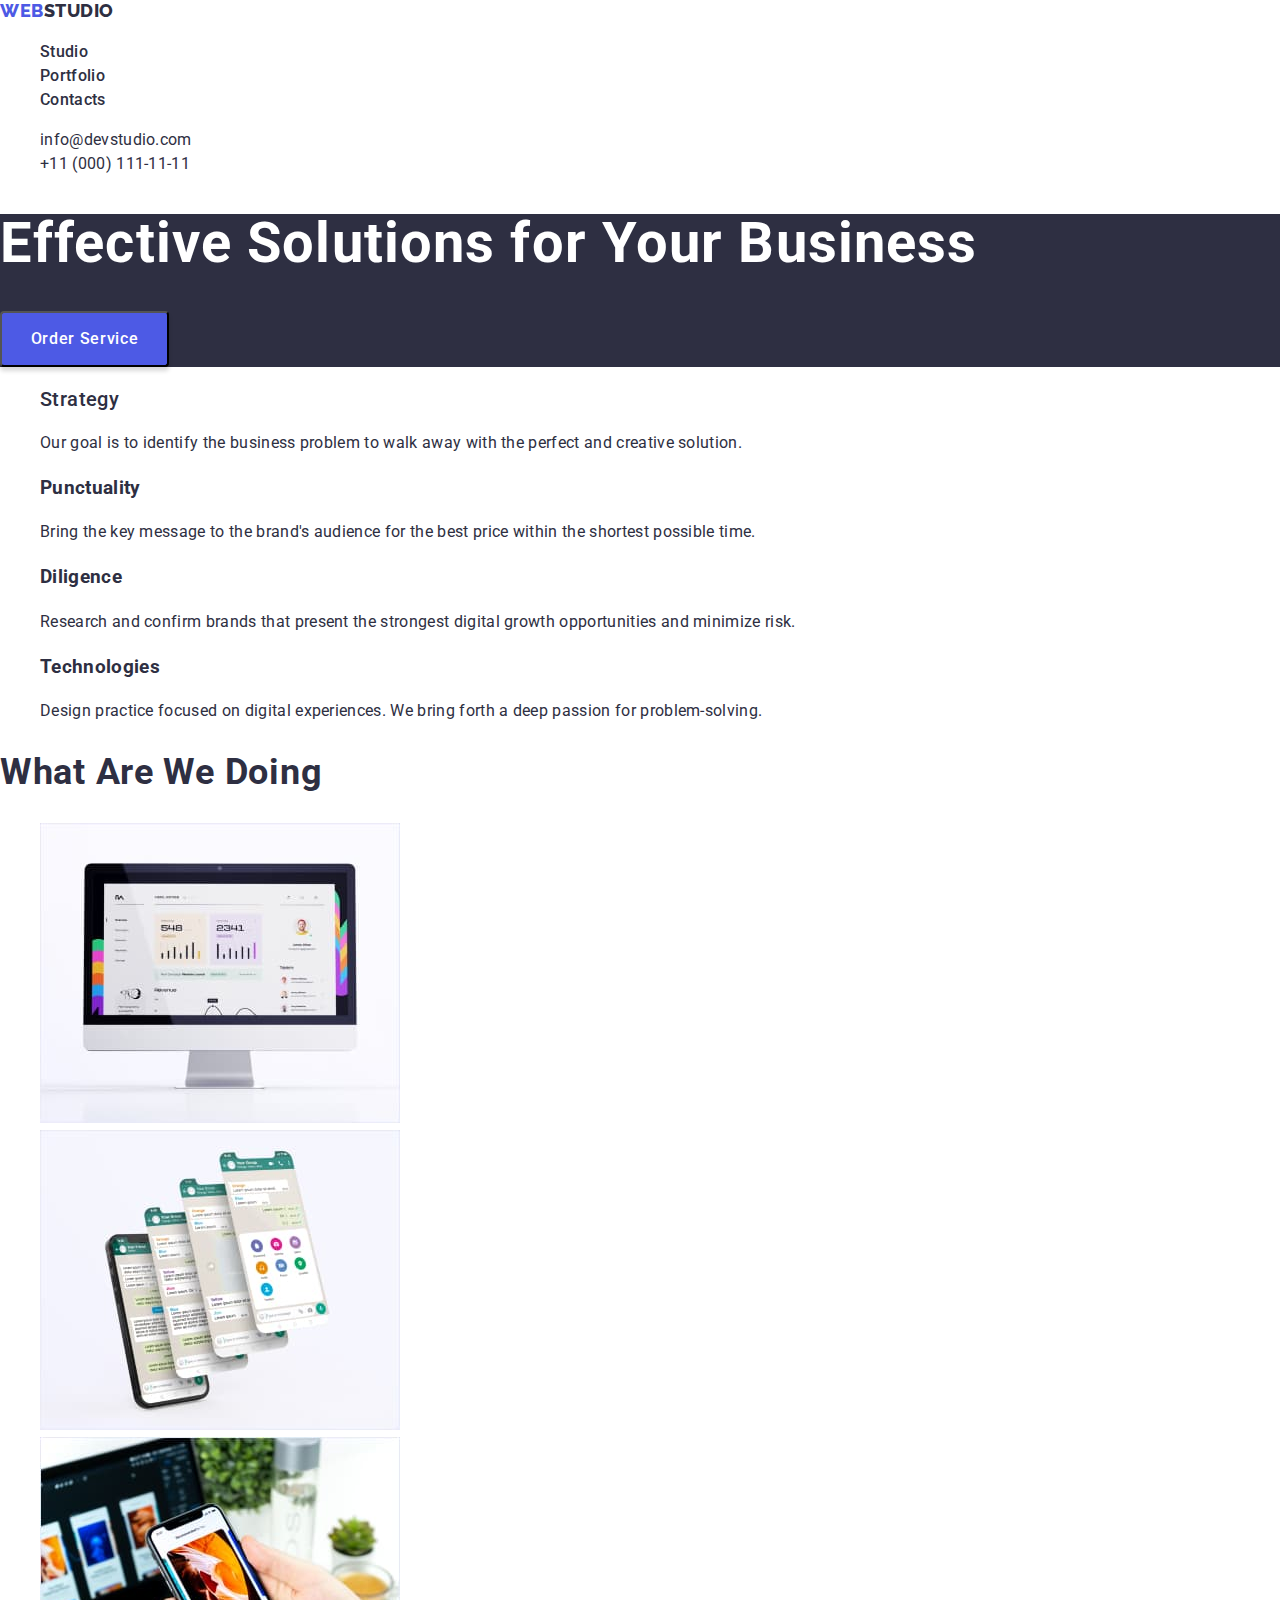
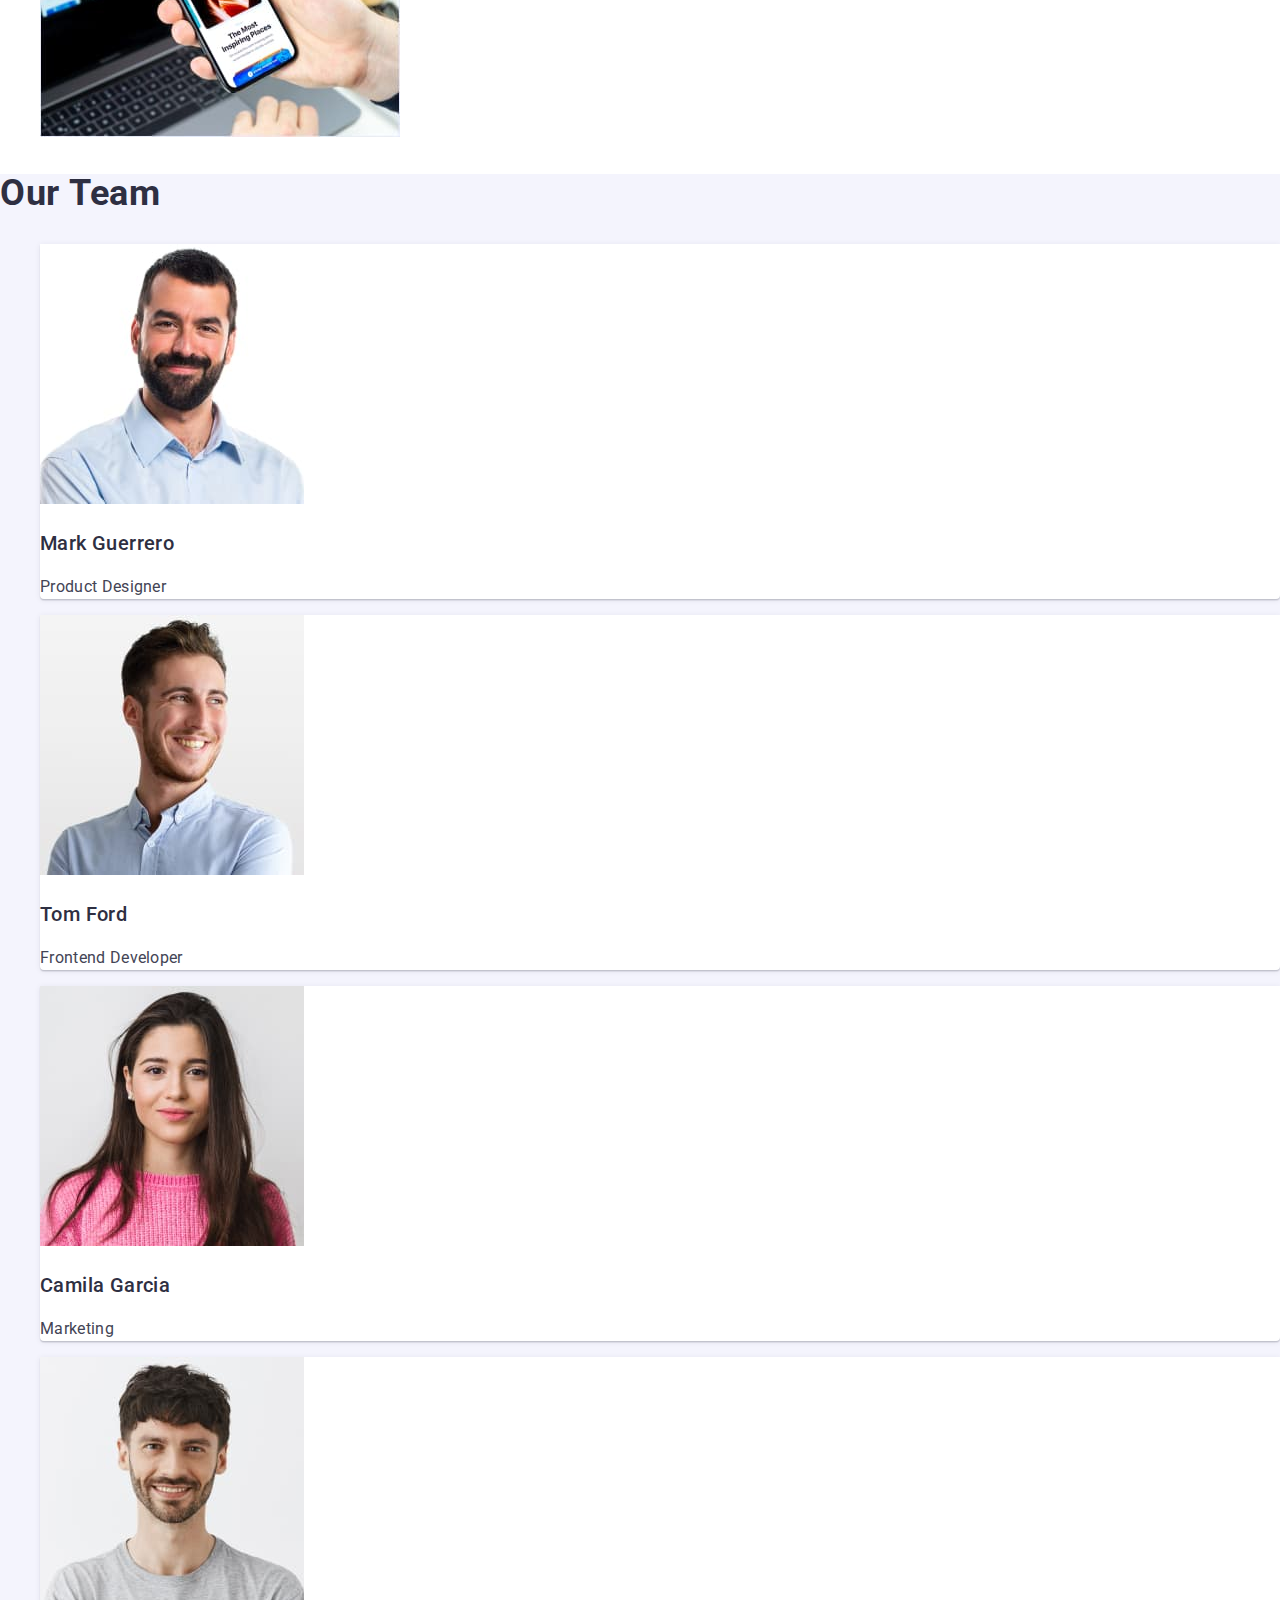
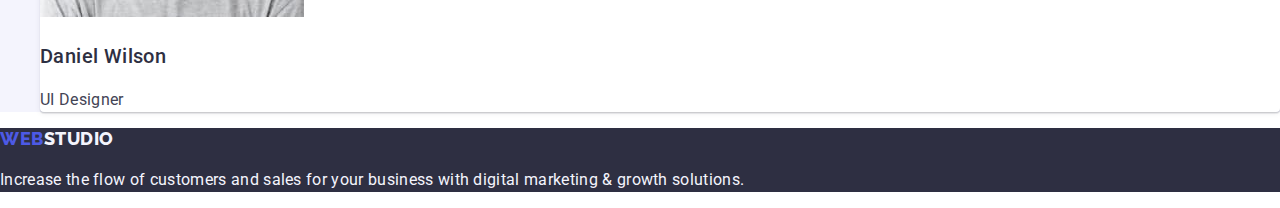
==== index.html @ 171f9cbe "add initial files from previous work" ====
<!DOCTYPE html>
<html lang="en">
  <head>
    <meta charset="UTF-8" />
    <meta name="viewport" content="width=device-width, initial-scale=1.0" />

    <link rel="preconnect" href="https://fonts.googleapis.com" />
    <link rel="preconnect" href="https://fonts.gstatic.com" crossorigin />

    <link
      href="https://fonts.googleapis.com/css2?family=Raleway:ital,wght@0,800;1,800&family=Roboto:wght@400;500;700&display=swap"
      rel="stylesheet"
    />

    <link
      rel="stylesheet"
      href="https://cdn.jsdelivr.net/npm/modern-normalize@2.0.0/modern-normalize.min.css"
    />

    <link rel="stylesheet" href="./css/styles.css" />

    <title>WebStudio</title>
  </head>
  <body>
    <header class="header-studio">
      <nav class="header-studio-nav">
        <a href="./index.html" class="link nav-logo"
          >Web<span class="header-second-logo">Studio</span></a
        >
        <ul class="list nav-list">
          <li class="nav-list-item">
            <a class="link nav-item-link" href="./index.html">Studio</a>
          </li>
          <li class="nav-list-item">
            <a class="link nav-item-link" href="./portfolio.html">Portfolio</a>
          </li>
          <li class="nav-list-item">
            <a class="link nav-item-link" href="">Contacts</a>
          </li>
        </ul>
      </nav>

      <address class="header-studio-address">
        <ul class="list address-list">
          <li class="adress-list-item">
            <a class="link address-item-link" href="mailto:info@devstudio.com"
              >info@devstudio.com</a
            >
          </li>
          <li class="adress-list-item">
            <a class="link address-item-link" href="tel:+110001111111"
              >+11 (000) 111-11-11</a
            >
          </li>
        </ul>
      </address>
    </header>
    <main class="main-studio">
      <!-- Section 1: Hero -->
      <section class="hero">
        <h1 class="hero-title">Effective Solutions for Your Business</h1>
        <button class="btn hero-btn" type="button">Order Service</button>
      </section>
      <!-- Section 2:  Features -->
      <section class="features">
        <h2 class="visually-hidden">Products</h2>
        <ul class="list fratures-list">
          <li class="features-list-item">
            <h3 class="subtitle features-item-title">Strategy</h3>
            <p class="features-item-text">
              Our goal is to identify the business problem to walk away with the
              perfect and creative solution.
            </p>
          </li>
          <li class="features-list-item">
            <h3 class="features-item-title">Punctuality</h3>
            <p class="features-item-text">
              Bring the key message to the brand's audience for the best price
              within the shortest possible time.
            </p>
          </li>
          <li class="features-list-item">
            <h3 class="features-item-title">Diligence</h3>
            <p class="features-item-text">
              Research and confirm brands that present the strongest digital
              growth opportunities and minimize risk.
            </p>
          </li>
          <li class="features-list-item">
            <h3 class="features-item-title">Technologies</h3>
            <p class="features-item-text">
              Design practice focused on digital experiences. We bring forth a
              deep passion for problem-solving.
            </p>
          </li>
        </ul>
      </section>
      <!-- Section 3: Products -->
      <section class="products">
        <h2 class="title products-title">What are we doing</h2>
        <ul class="list products-list">
          <li class="products-list-item">
            <img
              class="products-item-img"
              src="./images/studio/our_work_1.jpg"
              alt="Development of desktop apps"
              width="360"
              height="300"
            />
          </li>
          <li class="products-list-item">
            <img
              class="products-item-img"
              src="./images/studio/our_work_2.jpg"
              alt="Development of mobile apps"
              width="360"
              height="300"
            />
          </li>
          <li class="products-list-item">
            <img
              class="products-item-img"
              src="./images/studio/our_work_3.jpg"
              alt="Development of desktop and mobile apps"
              width="360"
              height="300"
            />
          </li>
        </ul>
      </section>
      <!-- Section 4: Team -->
      <section class="team">
        <h2 class="title team-title">Our Team</h2>
        <ul class="list team-list">
          <li class="team-list-item">
            <img
              class="team-item-img"
              src="./images/studio/team_img_4.jpg"
              alt="Mark Guerrero"
              width="264"
              height="260"
            />
            <h3 class="subtitle team-item-title">Mark Guerrero</h3>
            <p class="team-item-text">Product Designer</p>
          </li>
          <li class="team-list-item">
            <img
              class="team-item-img"
              src="./images/studio/team_img_3.jpg"
              alt="Tom Ford"
              width="264"
              height="260"
            />
            <h3 class="subtitle team-item-title">Tom Ford</h3>
            <p class="team-item-text">Frontend Developer</p>
          </li>
          <li class="team-list-item">
            <img
              class="team-item-img"
              src="./images/studio/team_img_2.jpg"
              alt="Camila Garcia"
              width="264"
              height="260"
            />
            <h3 class="subtitle team-item-title">Camila Garcia</h3>
            <p class="team-item-text">Marketing</p>
          </li>
          <li class="team-list-item">
            <img
              class="team-item-img"
              src="./images/studio/team_img_1.jpg"
              alt="Daniel Wilson"
              width="264"
              height="260"
            />
            <h3 class="subtitle team-item-title">Daniel Wilson</h3>
            <p class="team-item-text">UI Designer</p>
          </li>
        </ul>
      </section>
    </main>
    <footer class="footer-studio">
      <a class="link footer-studio-logo" href="./index.html"
        >Web<span class="footer-second-logo">Studio</span></a
      >
      <p class="footer-studio-text">
        Increase the flow of customers and sales for your business with digital
        marketing & growth solutions.
      </p>
    </footer>
  </body>
</html>
---- css/styles.css ----
:root {
    --title-color: #2E2F42;       /* title,button, logo, background */
    --accent-color: #404BBF;      /* hover,focus */
    --text-color: #434455;        /* text and address*/
    --back-hero-color: #FFFFFF;   /* hero's text, background and text(hover,focus)*/
    --back-footer-color: #F4F4FD; /* logo, btn(background -text and -color)*/
    --logo-btn-color: #4D5AE5;    /* logo,btn text and background*/
    --logo-border-color: #e7e9fc;/* logo-footer,btn border*/
    --title-hero-weight: 500;
}

body{
    font-family: 'Roboto', sans-serif;
    font-size: 16px;
    line-height: 1.5;
    letter-spacing: 0.32px;
    color: var(--title-color)
}

.title {
    font-size: 36px;
    line-height: 1.11;
    letter-spacing: 0.72px;
    text-transform: capitalize;
}

.subtitle {
    font-weight: var(--title-hero-weight);
    font-size: 20px;
    line-height: 1.2;
    letter-spacing: 0.4px;
}

.link {
    text-decoration: none;
}

.list {
    list-style-type: none;
}

.btn {
    font-family: inherit;
    font-weight: var(--title-hero-weight);
    line-height: inherit;
    letter-spacing: 0.64px;
    cursor: pointer;
}

/* #region Header */

/* .header-studio {} */

/* .header-studio-nav {} */


.nav-logo,
.footer-studio-logo,
.footer-portfolio-logo {
    color: var(--logo-btn-color);
    font-family: Raleway;
    font-size: 18px;
    font-weight: 800;
    line-height: 1.17;
    letter-spacing: 0.54px;
    text-transform: uppercase;
}

.header-second-logo {
    color: var(--title-color);
}

/* .nav-list {} */

/* .nav-list-item {} */

.nav-item-link {
    color: inherit;
    font-weight: var(--title-hero-weight);
}

.nav-item-link:hover,
.nav-item-link:focus {
    color: var(--accent-color);
}

/* .header-studio-address {} */

/* .address-list {} */

/* .adress-list-item {} */

.address-item-link {
    color: inherit;
    font-style: normal;
}

.address-item-link:hover,
.address-item-link:focus {
    color: var(--accent-color);
}

/* #endregion */

/* #region Hero */
.hero {
    background: var(--title-color);
}

.hero-title {
    color: var(--back-hero-color);

    font-size: 56px;
    line-height: 1.07;
    letter-spacing: 1.12px;
}

.hero-btn {
    width: 169px;
    height: 56px;
    border-radius: 4px;
    color: var(--back-hero-color);
    background: var(--logo-btn-color);
    box-shadow: 0px 4px 4px rgba(0, 0, 0, 0.15);
}

.hero-btn:hover,
.hero-btn:focus {
    background: var(--accent-color);
}

/* #endregion */

/* #region Feature */

/* .features {} */

.visually-hidden {
    position: absolute;
    white-space: nowrap;
    width: 1px;
    height: 1px;
    overflow: hidden;
    border: 0;
    padding: 0;
    clip: rect(0 0 0 0);
    clip-path: inset(50%);
    margin: -1px;
}

/* .fratures-list {} */

/* .features-list-item {} */

/* .features-item-title {} */

/* .features-item-text {} */

/* #endregion */

/* #region Products */
/* .products {} */

/* .products-title {} */

/* .products-list {} */

/* .products-list-item {} */

/* .products-item-img {} */
/* #endregion Products */

/* #region Team */
.team {
    background: var(--back-footer-color);  
}

/* .team-title {} */

/* .team-list {} */

.team-list-item {
    border-radius: 0px 0px 4px 4px;
    background: var(--back-hero-color);
    box-shadow: 0px 2px 1px 0px rgba(46, 47, 66, 0.08), 0px 1px 1px 0px rgba(46, 47, 66, 0.16), 0px 1px 6px 0px rgba(46, 47, 66, 0.08);
}

/* .team-item-img {} */

/* .team-item-title {} */

.team-item-text {
    color: var(--text-color)
}

/* #endregion Team */

/* #region Studio Footer */
.footer-studio,
.footer-portfolio{
    background: var(--title-color);
}

.footer-second-logo {
    color: var(--back-footer-color);
}

.footer-studio-text,
.footer-portfolio-text {
    color: var(--back-footer-color);
}

/* #endregion Studio Footer */



/* Portfolio */

/* #region Header */
/* .header-portfolio {} */

/* .header-portfolio-nav {} */

/* .header-portfolio-address {} */

/* #endregion Header */

/* #region Projects Portfolio */
/* .main-portfolio {} */

/* .main-projects {} */

/* .projects-filter-list {} */

/* .filter-list-item {} */

.filter-item-btn {
    color: var(--logo-btn-color);
    font-weight: var(--title-hero-weight);
    letter-spacing: 0.64px;

    border-radius: 4px;
    border: 1px solid var(--logo-border-color);
    background-color: var(--back-footer-color);
}

.filter-item-btn:hover,
.filter-item-btn:focus {
    color: var(--back-hero-color);

    background: var(--accent-color);
    box-shadow: 0px 2px 2px 0px rgba(0, 0, 0, 0.12), 0px 2px 1px 0px rgba(0, 0, 0, 0.08), 0px 3px 1px 0px rgba(0, 0, 0, 0.10);
}

/* .projects-list {} */

/* .projects-list-item {} */

/* .projects-item-img {} */

/* .projects-item-title {} */

.projects-item-text {
    color: var(--text-color);
}
/* #endregion Project Portfolio */

/* #region Portfolio Footer */
/* #endregion Portfolio Footer */
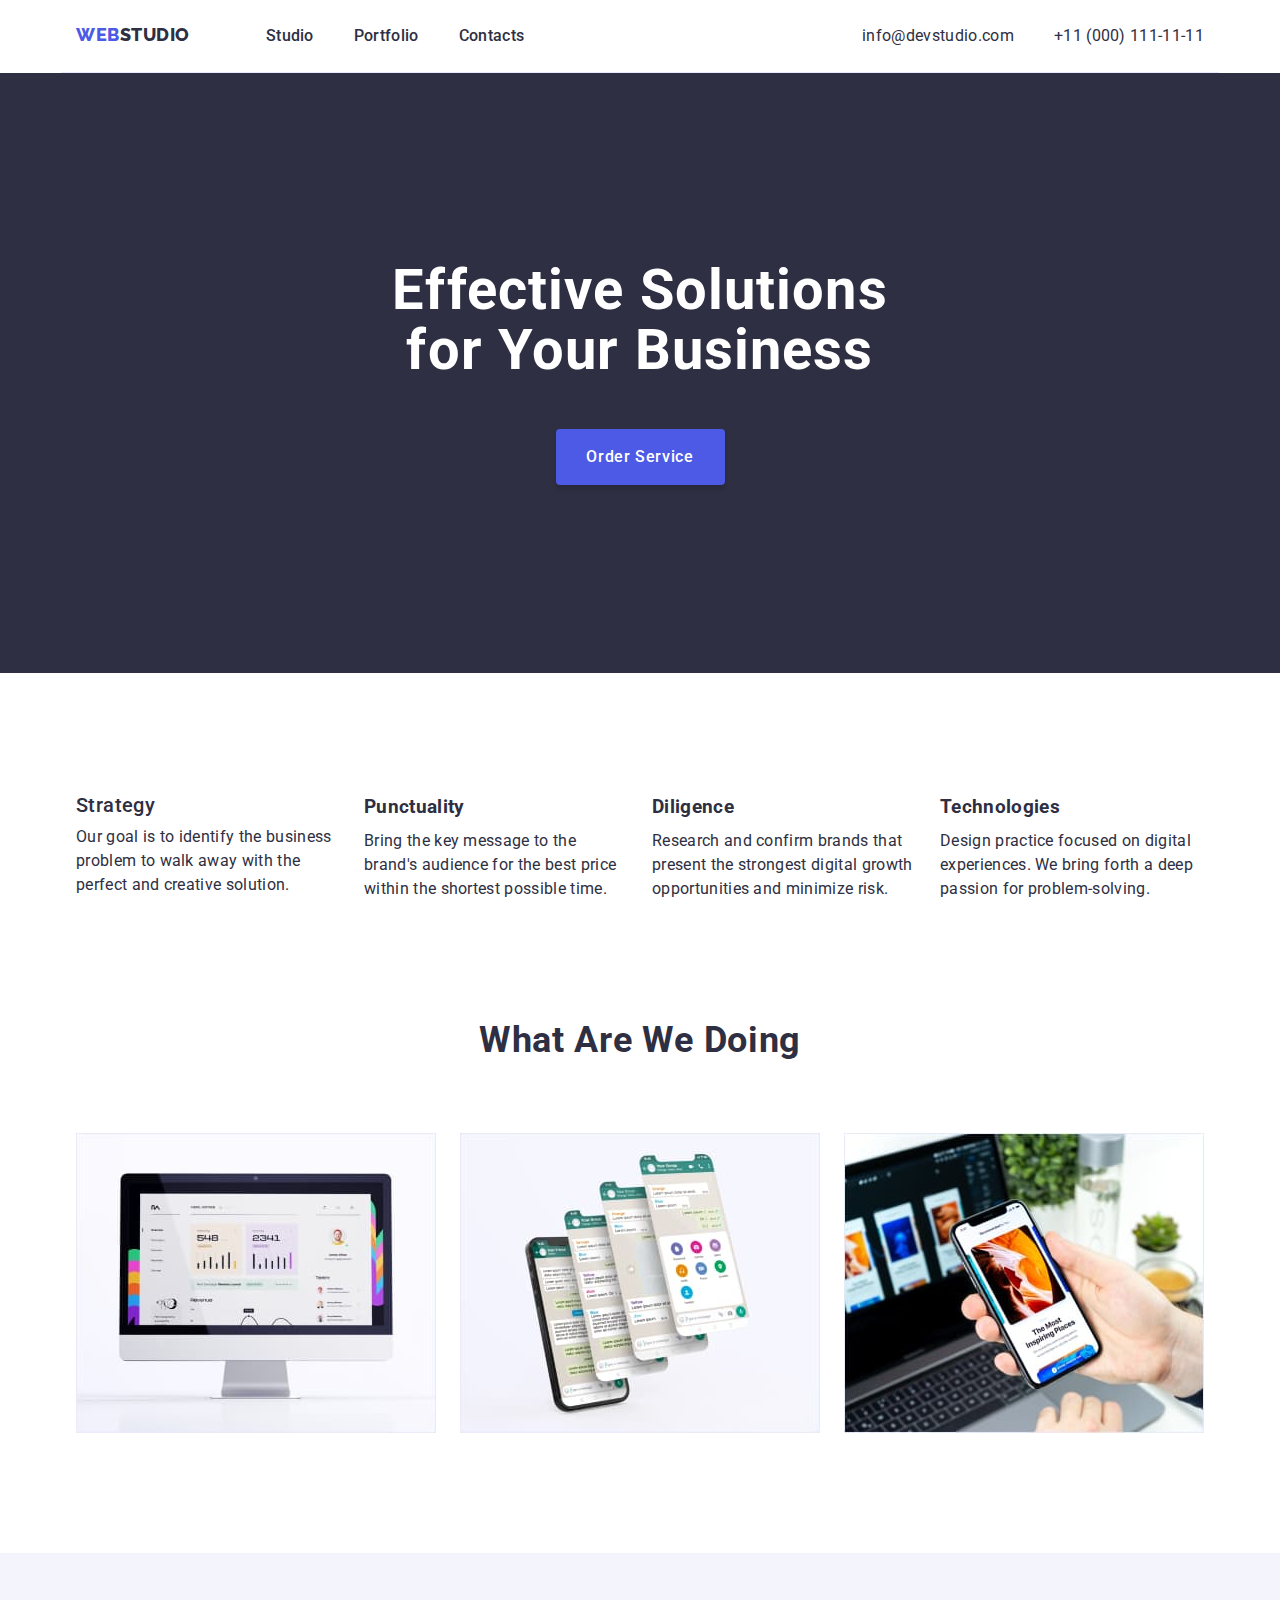
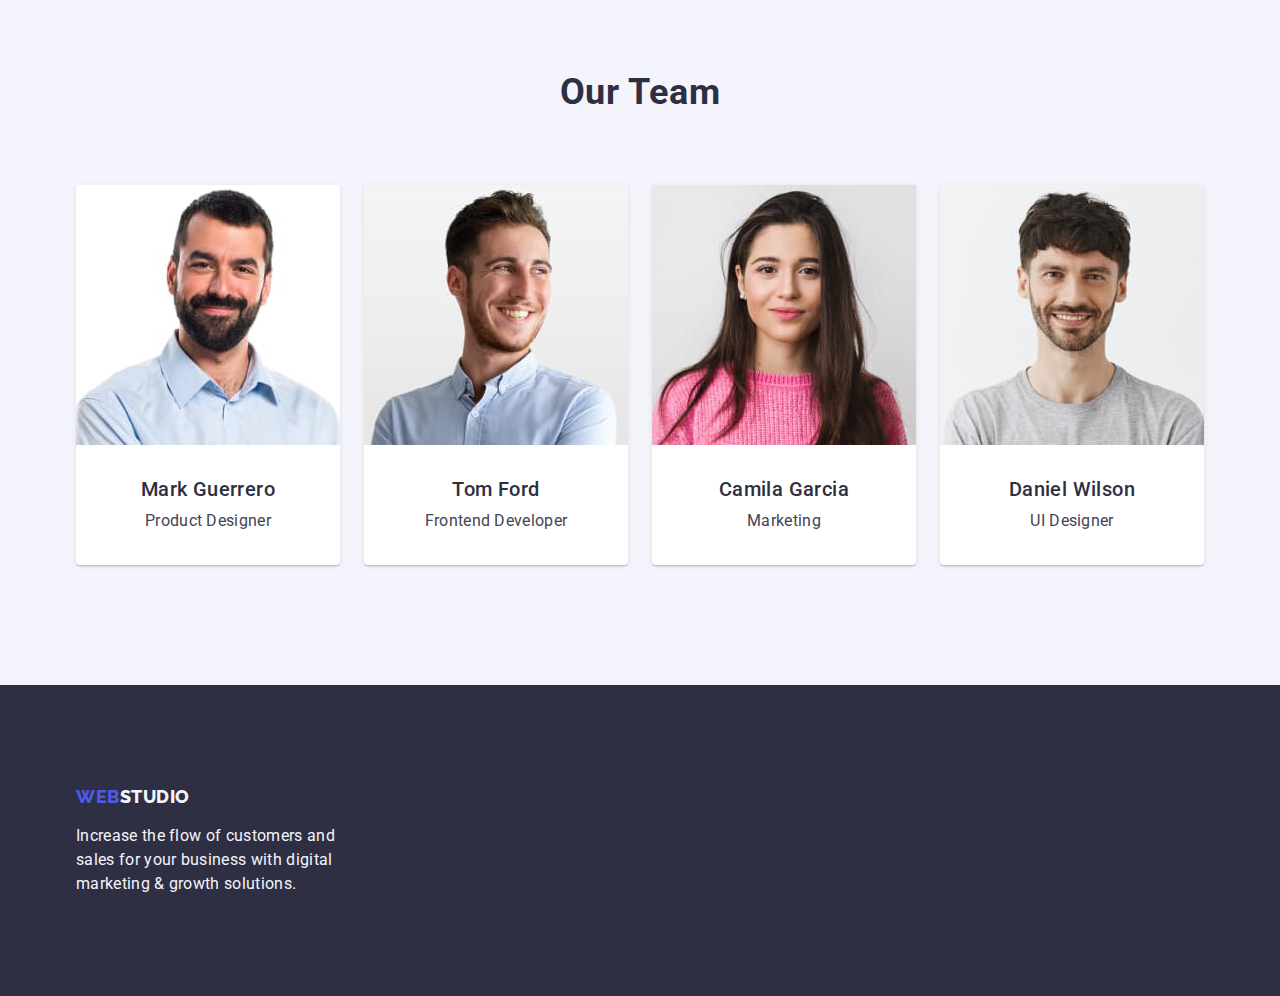
==== commit 0fbf0216: "add containers, paddings, margins and flex-containers for studio page" ====
--- a/index.html
+++ b/index.html
@@ -23,170 +23,192 @@
   </head>
   <body>
     <header class="header-studio">
-      <nav class="header-studio-nav">
-        <a href="./index.html" class="link nav-logo"
-          >Web<span class="header-second-logo">Studio</span></a
-        >
-        <ul class="list nav-list">
-          <li class="nav-list-item">
-            <a class="link nav-item-link" href="./index.html">Studio</a>
-          </li>
-          <li class="nav-list-item">
-            <a class="link nav-item-link" href="./portfolio.html">Portfolio</a>
-          </li>
-          <li class="nav-list-item">
-            <a class="link nav-item-link" href="">Contacts</a>
-          </li>
-        </ul>
-      </nav>
-
-      <address class="header-studio-address">
-        <ul class="list address-list">
-          <li class="adress-list-item">
-            <a class="link address-item-link" href="mailto:info@devstudio.com"
-              >info@devstudio.com</a
-            >
-          </li>
-          <li class="adress-list-item">
-            <a class="link address-item-link" href="tel:+110001111111"
-              >+11 (000) 111-11-11</a
-            >
-          </li>
-        </ul>
-      </address>
+      <div class="container">
+        <nav class="header-studio-nav">
+          <a href="./index.html" class="link nav-logo"
+            >Web<span class="header-second-logo">Studio</span></a
+          >
+          <ul class="list nav-list">
+            <li class="nav-list-item">
+              <a class="link nav-item-link" href="./index.html">Studio</a>
+            </li>
+            <li class="nav-list-item">
+              <a class="link nav-item-link" href="./portfolio.html"
+                >Portfolio</a
+              >
+            </li>
+            <li class="nav-list-item">
+              <a class="link nav-item-link" href="">Contacts</a>
+            </li>
+          </ul>
+        </nav>
+
+        <address class="header-studio-address">
+          <ul class="list address-list">
+            <li class="adress-list-item">
+              <a class="link address-item-link" href="mailto:info@devstudio.com"
+                >info@devstudio.com</a
+              >
+            </li>
+            <li class="adress-list-item">
+              <a class="link address-item-link" href="tel:+110001111111"
+                >+11 (000) 111-11-11</a
+              >
+            </li>
+          </ul>
+        </address>
+      </div>
     </header>
     <main class="main-studio">
       <!-- Section 1: Hero -->
       <section class="hero">
-        <h1 class="hero-title">Effective Solutions for Your Business</h1>
-        <button class="btn hero-btn" type="button">Order Service</button>
+        <div class="container">
+          <h1 class="hero-title">Effective Solutions for Your Business</h1>
+          <button class="btn hero-btn" type="button">Order Service</button>
+        </div>
       </section>
       <!-- Section 2:  Features -->
-      <section class="features">
-        <h2 class="visually-hidden">Products</h2>
-        <ul class="list fratures-list">
-          <li class="features-list-item">
-            <h3 class="subtitle features-item-title">Strategy</h3>
-            <p class="features-item-text">
-              Our goal is to identify the business problem to walk away with the
-              perfect and creative solution.
-            </p>
-          </li>
-          <li class="features-list-item">
-            <h3 class="features-item-title">Punctuality</h3>
-            <p class="features-item-text">
-              Bring the key message to the brand's audience for the best price
-              within the shortest possible time.
-            </p>
-          </li>
-          <li class="features-list-item">
-            <h3 class="features-item-title">Diligence</h3>
-            <p class="features-item-text">
-              Research and confirm brands that present the strongest digital
-              growth opportunities and minimize risk.
-            </p>
-          </li>
-          <li class="features-list-item">
-            <h3 class="features-item-title">Technologies</h3>
-            <p class="features-item-text">
-              Design practice focused on digital experiences. We bring forth a
-              deep passion for problem-solving.
-            </p>
-          </li>
-        </ul>
+      <section class="features section">
+        <div class="container">
+          <h2 class="visually-hidden">Products</h2>
+          <ul class="list fratures-list card-set">
+            <li class="features-list-item card-set-item">
+              <h3 class="subtitle features-item-title">Strategy</h3>
+              <p class="features-item-text">
+                Our goal is to identify the business problem to walk away with
+                the perfect and creative solution.
+              </p>
+            </li>
+            <li class="features-list-item card-set-item">
+              <h3 class="features-item-title">Punctuality</h3>
+              <p class="features-item-text">
+                Bring the key message to the brand's audience for the best price
+                within the shortest possible time.
+              </p>
+            </li>
+            <li class="features-list-item card-set-item">
+              <h3 class="features-item-title">Diligence</h3>
+              <p class="features-item-text">
+                Research and confirm brands that present the strongest digital
+                growth opportunities and minimize risk.
+              </p>
+            </li>
+            <li class="features-list-item card-set-item">
+              <h3 class="features-item-title">Technologies</h3>
+              <p class="features-item-text">
+                Design practice focused on digital experiences. We bring forth a
+                deep passion for problem-solving.
+              </p>
+            </li>
+          </ul>
+        </div>
       </section>
       <!-- Section 3: Products -->
-      <section class="products">
-        <h2 class="title products-title">What are we doing</h2>
-        <ul class="list products-list">
-          <li class="products-list-item">
-            <img
-              class="products-item-img"
-              src="./images/studio/our_work_1.jpg"
-              alt="Development of desktop apps"
-              width="360"
-              height="300"
-            />
-          </li>
-          <li class="products-list-item">
-            <img
-              class="products-item-img"
-              src="./images/studio/our_work_2.jpg"
-              alt="Development of mobile apps"
-              width="360"
-              height="300"
-            />
-          </li>
-          <li class="products-list-item">
-            <img
-              class="products-item-img"
-              src="./images/studio/our_work_3.jpg"
-              alt="Development of desktop and mobile apps"
-              width="360"
-              height="300"
-            />
-          </li>
-        </ul>
+      <section class="products section">
+        <div class="container">
+          <h2 class="title products-title">What are we doing</h2>
+          <ul class="list products-list card-set">
+            <li class="products-list-item card-set-item">
+              <img
+                class="products-item-img"
+                src="./images/studio/our_work_1.jpg"
+                alt="Development of desktop apps"
+                width="360"
+                height="300"
+              />
+            </li>
+            <li class="products-list-item card-set-item">
+              <img
+                class="products-item-img"
+                src="./images/studio/our_work_2.jpg"
+                alt="Development of mobile apps"
+                width="360"
+                height="300"
+              />
+            </li>
+            <li class="products-list-item card-set-item">
+              <img
+                class="products-item-img"
+                src="./images/studio/our_work_3.jpg"
+                alt="Development of desktop and mobile apps"
+                width="360"
+                height="300"
+              />
+            </li>
+          </ul>
+        </div>
       </section>
       <!-- Section 4: Team -->
-      <section class="team">
-        <h2 class="title team-title">Our Team</h2>
-        <ul class="list team-list">
-          <li class="team-list-item">
-            <img
-              class="team-item-img"
-              src="./images/studio/team_img_4.jpg"
-              alt="Mark Guerrero"
-              width="264"
-              height="260"
-            />
-            <h3 class="subtitle team-item-title">Mark Guerrero</h3>
-            <p class="team-item-text">Product Designer</p>
-          </li>
-          <li class="team-list-item">
-            <img
-              class="team-item-img"
-              src="./images/studio/team_img_3.jpg"
-              alt="Tom Ford"
-              width="264"
-              height="260"
-            />
-            <h3 class="subtitle team-item-title">Tom Ford</h3>
-            <p class="team-item-text">Frontend Developer</p>
-          </li>
-          <li class="team-list-item">
-            <img
-              class="team-item-img"
-              src="./images/studio/team_img_2.jpg"
-              alt="Camila Garcia"
-              width="264"
-              height="260"
-            />
-            <h3 class="subtitle team-item-title">Camila Garcia</h3>
-            <p class="team-item-text">Marketing</p>
-          </li>
-          <li class="team-list-item">
-            <img
-              class="team-item-img"
-              src="./images/studio/team_img_1.jpg"
-              alt="Daniel Wilson"
-              width="264"
-              height="260"
-            />
-            <h3 class="subtitle team-item-title">Daniel Wilson</h3>
-            <p class="team-item-text">UI Designer</p>
-          </li>
-        </ul>
+      <section class="team section">
+        <div class="container">
+          <h2 class="title team-title">Our Team</h2>
+          <ul class="list team-list card-set">
+            <li class="team-list-item card-set-item">
+              <img
+                class="team-item-img"
+                src="./images/studio/team_img_4.jpg"
+                alt="Mark Guerrero"
+                width="264"
+                height="260"
+              />
+              <div class="team-desc-container">
+                <h3 class="subtitle team-item-title">Mark Guerrero</h3>
+                <p class="team-item-text">Product Designer</p>
+              </div>
+            </li>
+            <li class="team-list-item card-set-item">
+              <img
+                class="team-item-img"
+                src="./images/studio/team_img_3.jpg"
+                alt="Tom Ford"
+                width="264"
+                height="260"
+              />
+              <div class="team-desc-container">
+                <h3 class="subtitle team-item-title">Tom Ford</h3>
+                <p class="team-item-text">Frontend Developer</p>
+              </div>
+            </li>
+            <li class="team-list-item card-set-item">
+              <img
+                class="team-item-img"
+                src="./images/studio/team_img_2.jpg"
+                alt="Camila Garcia"
+                width="264"
+                height="260"
+              />
+              <div class="team-desc-container">
+                <h3 class="subtitle team-item-title">Camila Garcia</h3>
+                <p class="team-item-text">Marketing</p>
+              </div>
+            </li>
+            <li class="team-list-item card-set-item">
+              <img
+                class="team-item-img"
+                src="./images/studio/team_img_1.jpg"
+                alt="Daniel Wilson"
+                width="264"
+                height="260"
+              />
+              <div class="team-desc-container">
+                <h3 class="subtitle team-item-title">Daniel Wilson</h3>
+                <p class="team-item-text">UI Designer</p>
+              </div>
+            </li>
+          </ul>
+        </div>
       </section>
     </main>
     <footer class="footer-studio">
-      <a class="link footer-studio-logo" href="./index.html"
-        >Web<span class="footer-second-logo">Studio</span></a
-      >
-      <p class="footer-studio-text">
-        Increase the flow of customers and sales for your business with digital
-        marketing & growth solutions.
-      </p>
+      <div class="container">
+        <a class="link footer-studio-logo" href="./index.html"
+          >Web<span class="footer-second-logo">Studio</span></a
+        >
+        <p class="footer-studio-text">
+          Increase the flow of customers and sales for your business with
+          digital marketing & growth solutions.
+        </p>
+      </div>
     </footer>
   </body>
 </html>
--- a/css/styles.css
+++ b/css/styles.css
@@ -1,4 +1,5 @@
 :root {
+    /*  Colors */
     --title-color: #2E2F42;       /* title,button, logo, background */
     --accent-color: #404BBF;      /* hover,focus */
     --text-color: #434455;        /* text and address*/
@@ -6,15 +7,49 @@
     --back-footer-color: #F4F4FD; /* logo, btn(background -text and -color)*/
     --logo-btn-color: #4D5AE5;    /* logo,btn text and background*/
     --logo-border-color: #e7e9fc;/* logo-footer,btn border*/
+    /* Fonts */
     --title-hero-weight: 500;
-}
+
+    /* Gaps */
+    --items: 4;
+    --gap: 24px;
+    --gap-nav: 40px;
+
+    /* Margins */
+    --mb-title: 72px;
+    --mb-desc: 8px;
+
+    /* Padding */
+    --pt-section: 120px;
+    --pb-section: 120px;
+
+    --pt-footer: 101px;
+    --pb-footer: 100px;
+}
+
+/* #region Common styles */
 
 body{
     font-family: 'Roboto', sans-serif;
     font-size: 16px;
     line-height: 1.5;
     letter-spacing: 0.32px;
-    color: var(--title-color)
+    color: var(--title-color);
+}
+
+h1,h2,h3,h4,h5,h6,p {
+    margin: 0;
+    padding: 0;
+}
+
+ul {
+    margin: 0;
+    padding: 0;
+}
+
+img {
+    display: block;
+    max-width: 100%;
 }
 
 .title {
@@ -22,6 +57,7 @@
     line-height: 1.11;
     letter-spacing: 0.72px;
     text-transform: capitalize;
+    text-align: center;
 }
 
 .subtitle {
@@ -47,12 +83,46 @@
     cursor: pointer;
 }
 
+.container {
+    width: 1158px;
+    margin: 0 auto;
+    padding: 0 15px;
+}
+
+.section {
+    padding-top: var(--pt-section);
+}
+
+.card-set {
+    display: flex;
+    flex-wrap: wrap;
+    gap: var(--gap);
+}
+
+.card-set-item {
+    flex-basis: calc((100% - (var(--items) - 1) * var(--gap)) / var(--items));
+}
+
+/* #endregion */
+
 /* #region Header */
 
-/* .header-studio {} */
-
-/* .header-studio-nav {} */
-
+.header-studio .container{
+    display: flex;
+    align-items: center;
+    justify-content: space-between;
+    border-bottom: 1px solid var(--logo-border-color);
+}
+
+.header-studio-nav {
+    display: flex;
+    gap: 76px;
+}
+
+.nav-logo{
+    display: block;
+    padding: 24px 0;
+}
 
 .nav-logo,
 .footer-studio-logo,
@@ -70,12 +140,22 @@
     color: var(--title-color);
 }
 
-/* .nav-list {} */
+.nav-list {
+    display: flex;
+    gap: var(--gap-nav);
+
+}
 
 /* .nav-list-item {} */
 
+.nav-item-link,
+.address-item-link {
+    display: block;
+    padding: 24px 0;
+    color: inherit;
+}
+
 .nav-item-link {
-    color: inherit;
     font-weight: var(--title-hero-weight);
 }
 
@@ -86,12 +166,14 @@
 
 /* .header-studio-address {} */
 
-/* .address-list {} */
+.address-list {
+    display: flex;
+    gap: var(--gap-nav);
+}
 
 /* .adress-list-item {} */
 
 .address-item-link {
-    color: inherit;
     font-style: normal;
 }
 
@@ -107,21 +189,31 @@
     background: var(--title-color);
 }
 
+.hero .container{
+    padding: 188px 0; 
+    text-align: center;
+
+}
+
 .hero-title {
     color: var(--back-hero-color);
-
+    width: 496px;
+    height: 120px;
+    text-align: center;
     font-size: 56px;
     line-height: 1.07;
     letter-spacing: 1.12px;
+    margin: 0 auto 48px auto;
 }
 
 .hero-btn {
-    width: 169px;
+    min-width: 169px;
     height: 56px;
     border-radius: 4px;
     color: var(--back-hero-color);
     background: var(--logo-btn-color);
     box-shadow: 0px 4px 4px rgba(0, 0, 0, 0.15);
+    border-color: transparent;
 }
 
 .hero-btn:hover,
@@ -134,6 +226,10 @@
 /* #region Feature */
 
 /* .features {} */
+
+.features .container {
+    display: flex;
+}
 
 .visually-hidden {
     position: absolute;
@@ -152,18 +248,26 @@
 
 /* .features-list-item {} */
 
-/* .features-item-title {} */
+.features-item-title {
+    margin-bottom: var(--mb-desc);
+}
 
 /* .features-item-text {} */
 
 /* #endregion */
 
 /* #region Products */
-/* .products {} */
-
-/* .products-title {} */
-
-/* .products-list {} */
+.products {
+    padding-bottom: var(--pb-section);
+}
+
+.products-title {
+    margin-bottom: var(--mb-title);
+}
+
+.products-list {
+    --items: 3;
+}
 
 /* .products-list-item {} */
 
@@ -173,9 +277,17 @@
 /* #region Team */
 .team {
     background: var(--back-footer-color);  
-}
-
-/* .team-title {} */
+    padding-bottom: var(--pb-section);
+}
+
+.team-desc-container {
+    padding: 32px 0;
+    text-align: center;
+}
+
+.team-title {
+    margin-bottom: var(--mb-title);
+}
 
 /* .team-list {} */
 
@@ -187,7 +299,9 @@
 
 /* .team-item-img {} */
 
-/* .team-item-title {} */
+.team-item-title {
+    margin-bottom: var(--mb-desc);
+}
 
 .team-item-text {
     color: var(--text-color)
@@ -199,6 +313,12 @@
 .footer-studio,
 .footer-portfolio{
     background: var(--title-color);
+    padding: var(--pt-footer) 0 var(--pb-footer) 0;
+}
+
+.footer-studio-logo {
+    display: block;
+    margin-bottom: 17px;
 }
 
 .footer-second-logo {
@@ -208,6 +328,7 @@
 .footer-studio-text,
 .footer-portfolio-text {
     color: var(--back-footer-color);
+    max-width: 264px;
 }
 
 /* #endregion Studio Footer */
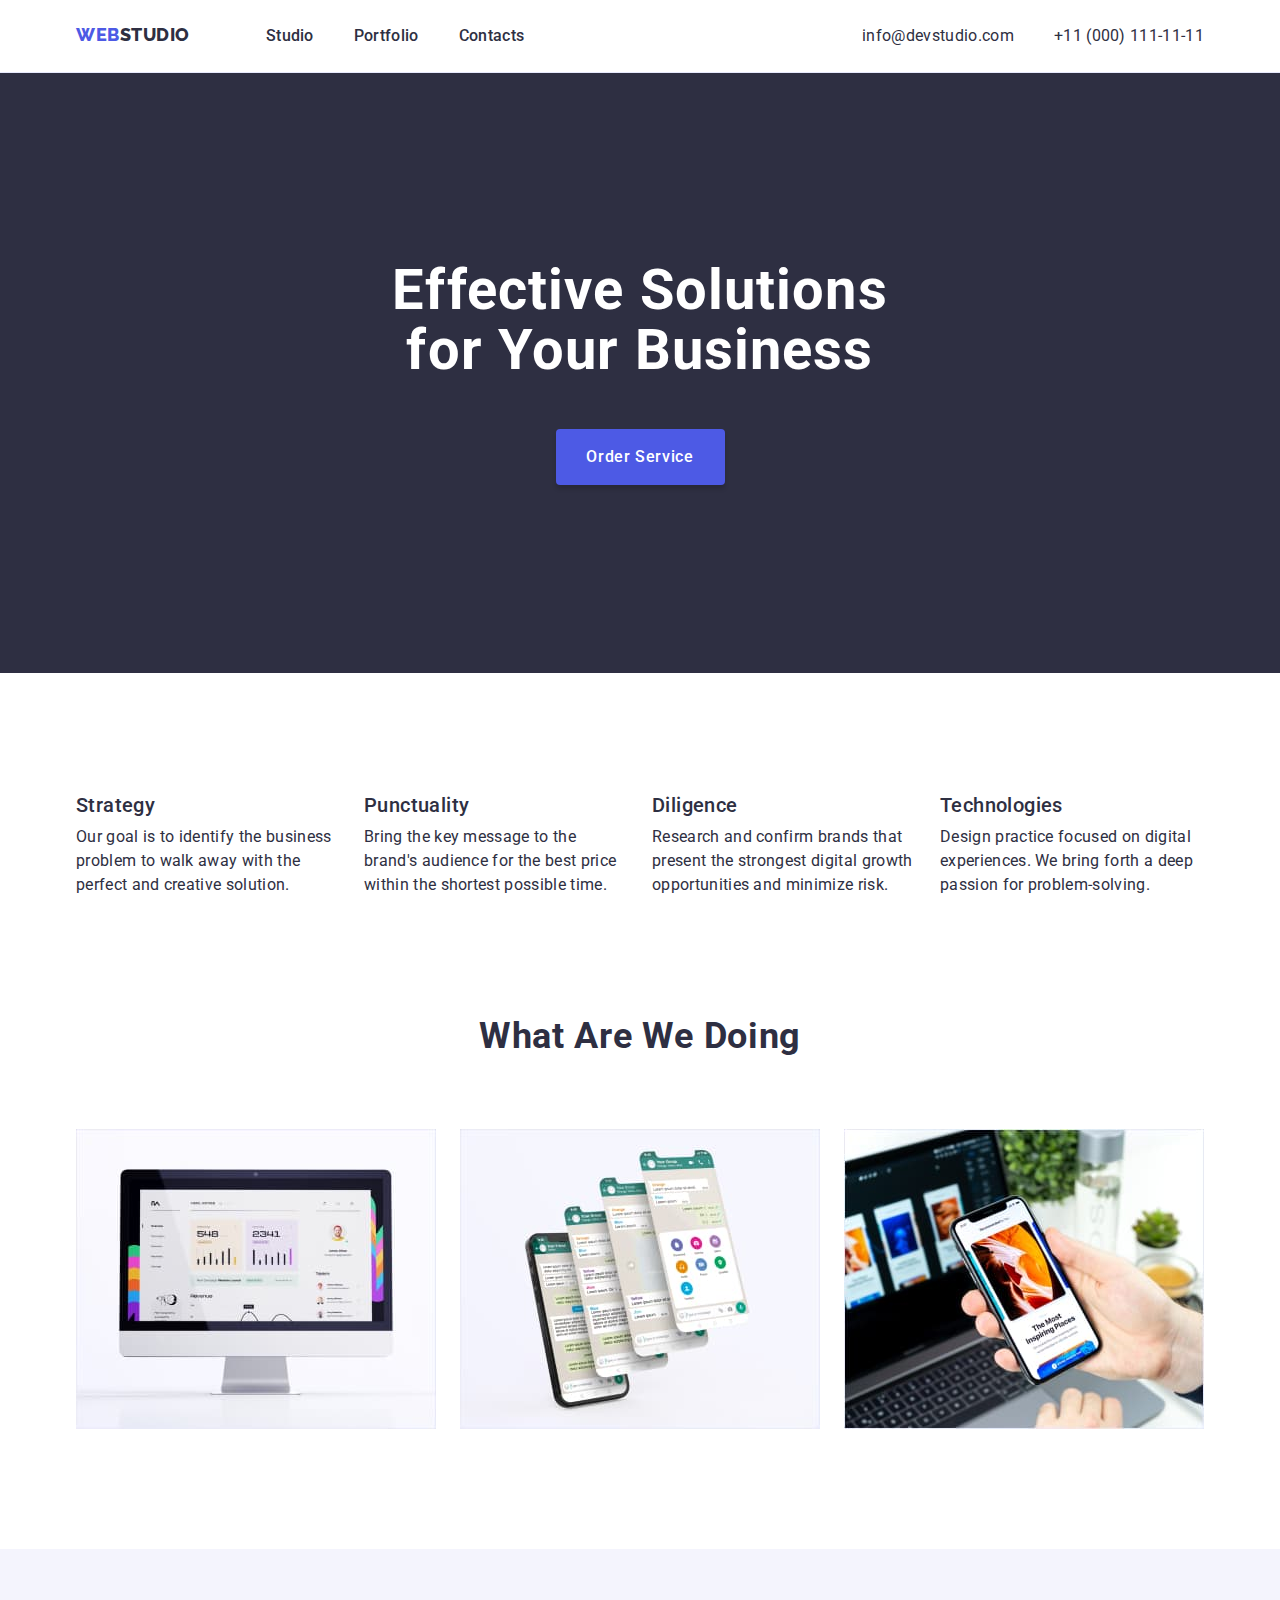
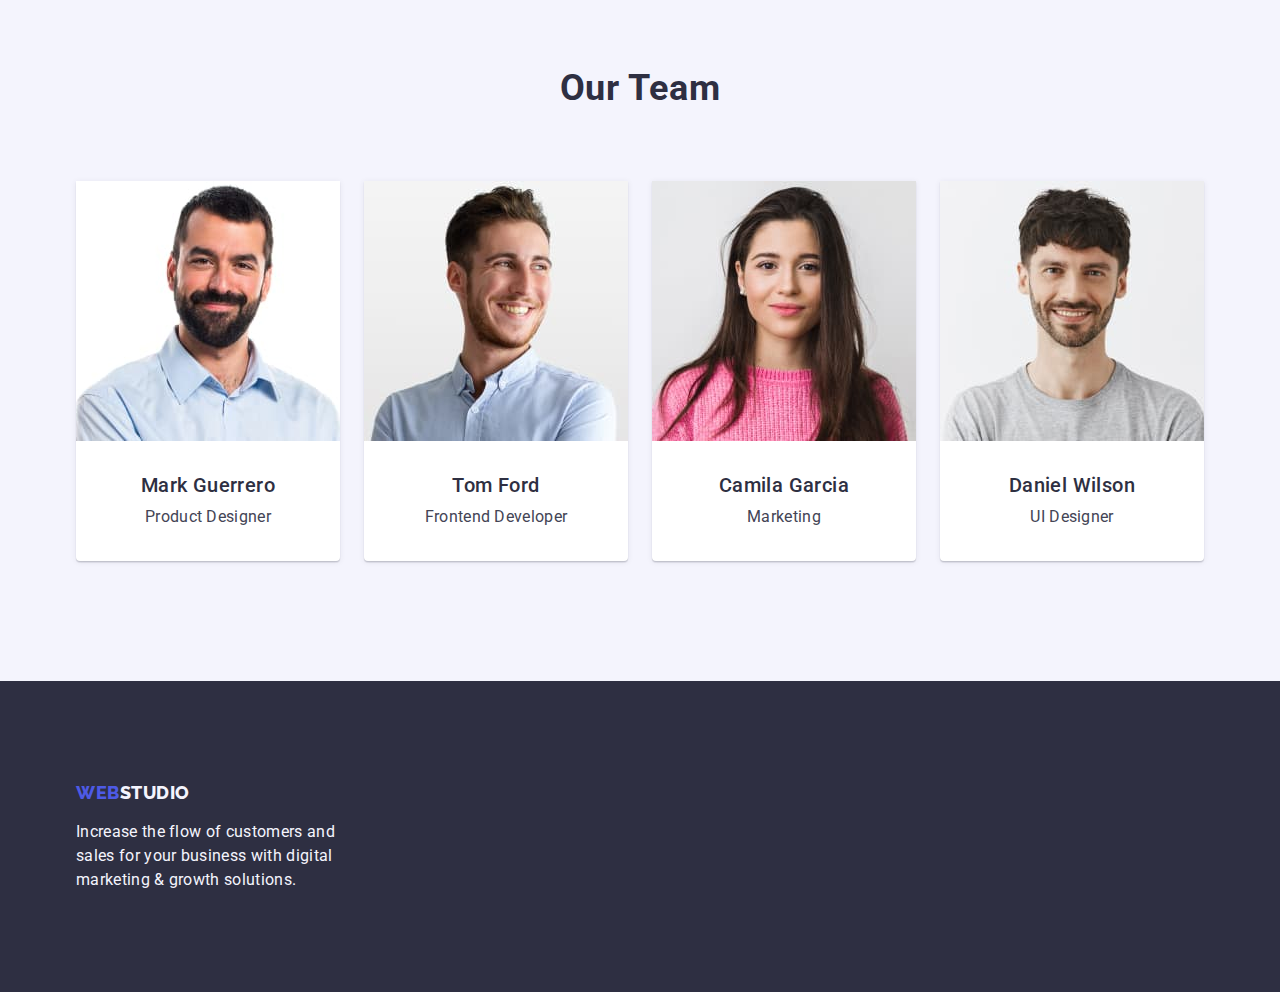
==== commit 0efea558: "fixed padding issue and delete subtitle class" ====
--- a/index.html
+++ b/index.html
@@ -73,7 +73,7 @@
           <h2 class="visually-hidden">Products</h2>
           <ul class="list fratures-list card-set">
             <li class="features-list-item card-set-item">
-              <h3 class="subtitle features-item-title">Strategy</h3>
+              <h3 class="features-item-title">Strategy</h3>
               <p class="features-item-text">
                 Our goal is to identify the business problem to walk away with
                 the perfect and creative solution.
@@ -152,7 +152,7 @@
                 height="260"
               />
               <div class="team-desc-container">
-                <h3 class="subtitle team-item-title">Mark Guerrero</h3>
+                <h3 class="team-item-title">Mark Guerrero</h3>
                 <p class="team-item-text">Product Designer</p>
               </div>
             </li>
@@ -165,7 +165,7 @@
                 height="260"
               />
               <div class="team-desc-container">
-                <h3 class="subtitle team-item-title">Tom Ford</h3>
+                <h3 class="team-item-title">Tom Ford</h3>
                 <p class="team-item-text">Frontend Developer</p>
               </div>
             </li>
@@ -178,7 +178,7 @@
                 height="260"
               />
               <div class="team-desc-container">
-                <h3 class="subtitle team-item-title">Camila Garcia</h3>
+                <h3 class="team-item-title">Camila Garcia</h3>
                 <p class="team-item-text">Marketing</p>
               </div>
             </li>
@@ -191,7 +191,7 @@
                 height="260"
               />
               <div class="team-desc-container">
-                <h3 class="subtitle team-item-title">Daniel Wilson</h3>
+                <h3 class="team-item-title">Daniel Wilson</h3>
                 <p class="team-item-text">UI Designer</p>
               </div>
             </li>
--- a/css/styles.css
+++ b/css/styles.css
@@ -16,7 +16,7 @@
     --gap-nav: 40px;
 
     /* Margins */
-    --mb-title: 72px;
+    --mb-title: 72px;     
     --mb-desc: 8px;
 
     /* Padding */
@@ -25,6 +25,9 @@
 
     --pt-footer: 101px;
     --pb-footer: 100px;
+
+    --ptb-portfolio-cards: 32px;
+    --prl-portfolio-cards: 16px;
 }
 
 /* #region Common styles */
@@ -60,13 +63,6 @@
     text-align: center;
 }
 
-.subtitle {
-    font-weight: var(--title-hero-weight);
-    font-size: 20px;
-    line-height: 1.2;
-    letter-spacing: 0.4px;
-}
-
 .link {
     text-decoration: none;
 }
@@ -107,14 +103,20 @@
 
 /* #region Header */
 
-.header-studio .container{
+.header-portfolio, 
+.header-studio{
+    border-bottom: 1px solid var(--logo-border-color);
+}
+
+.header-studio .container,
+.header-portfolio .container {
     display: flex;
     align-items: center;
     justify-content: space-between;
-    border-bottom: 1px solid var(--logo-border-color);
-}
-
-.header-studio-nav {
+}
+
+.header-studio-nav,
+.header-portfolio-nav {
     display: flex;
     gap: 76px;
 }
@@ -186,19 +188,18 @@
 
 /* #region Hero */
 .hero {
+    padding: 188px 0;
     background: var(--title-color);
 }
 
 .hero .container{
-    padding: 188px 0; 
     text-align: center;
 
 }
 
 .hero-title {
     color: var(--back-hero-color);
-    width: 496px;
-    height: 120px;
+    max-width: 496px;
     text-align: center;
     font-size: 56px;
     line-height: 1.07;
@@ -248,8 +249,15 @@
 
 /* .features-list-item {} */
 
-.features-item-title {
+.features-item-title,
+.team-item-title,
+.projects-item-title {
     margin-bottom: var(--mb-desc);
+    
+    font-weight: var(--title-hero-weight);
+    font-size: 20px;
+    line-height: 1.2;
+    letter-spacing: 0.4px;
 }
 
 /* .features-item-text {} */
@@ -298,10 +306,6 @@
 }
 
 /* .team-item-img {} */
-
-.team-item-title {
-    margin-bottom: var(--mb-desc);
-}
 
 .team-item-text {
     color: var(--text-color)
@@ -316,7 +320,8 @@
     padding: var(--pt-footer) 0 var(--pb-footer) 0;
 }
 
-.footer-studio-logo {
+.footer-studio-logo,
+.footer-portfolio-logo {
     display: block;
     margin-bottom: 17px;
 }
@@ -349,9 +354,17 @@
 /* #region Projects Portfolio */
 /* .main-portfolio {} */
 
-/* .main-projects {} */
-
-/* .projects-filter-list {} */
+.main-projects {
+    padding-top: 96px;
+    padding-bottom: var(--pb-section);
+}
+
+.projects-filter-list {
+    display: flex;
+    gap: var(--gap);
+    justify-content: center;
+    margin-bottom: var(--mb-title);
+}
 
 /* .filter-list-item {} */
 
@@ -360,6 +373,8 @@
     font-weight: var(--title-hero-weight);
     letter-spacing: 0.64px;
 
+    padding: 12px var(--gap);
+
     border-radius: 4px;
     border: 1px solid var(--logo-border-color);
     background-color: var(--back-footer-color);
@@ -371,15 +386,23 @@
 
     background: var(--accent-color);
     box-shadow: 0px 2px 2px 0px rgba(0, 0, 0, 0.12), 0px 2px 1px 0px rgba(0, 0, 0, 0.08), 0px 3px 1px 0px rgba(0, 0, 0, 0.10);
-}
-
-/* .projects-list {} */
+    border-color: var(--accent-color);
+}
+
+.projects-list {
+    --items: 3;
+    row-gap: var(--gap-nav);
+}
 
 /* .projects-list-item {} */
 
 /* .projects-item-img {} */
 
-/* .projects-item-title {} */
+.project-desc-container {
+    padding: var(--ptb-portfolio-cards) var(--prl-portfolio-cards);
+    border: 1px solid var(--logo-border-color);
+    border-top: none;
+}
 
 .projects-item-text {
     color: var(--text-color);
